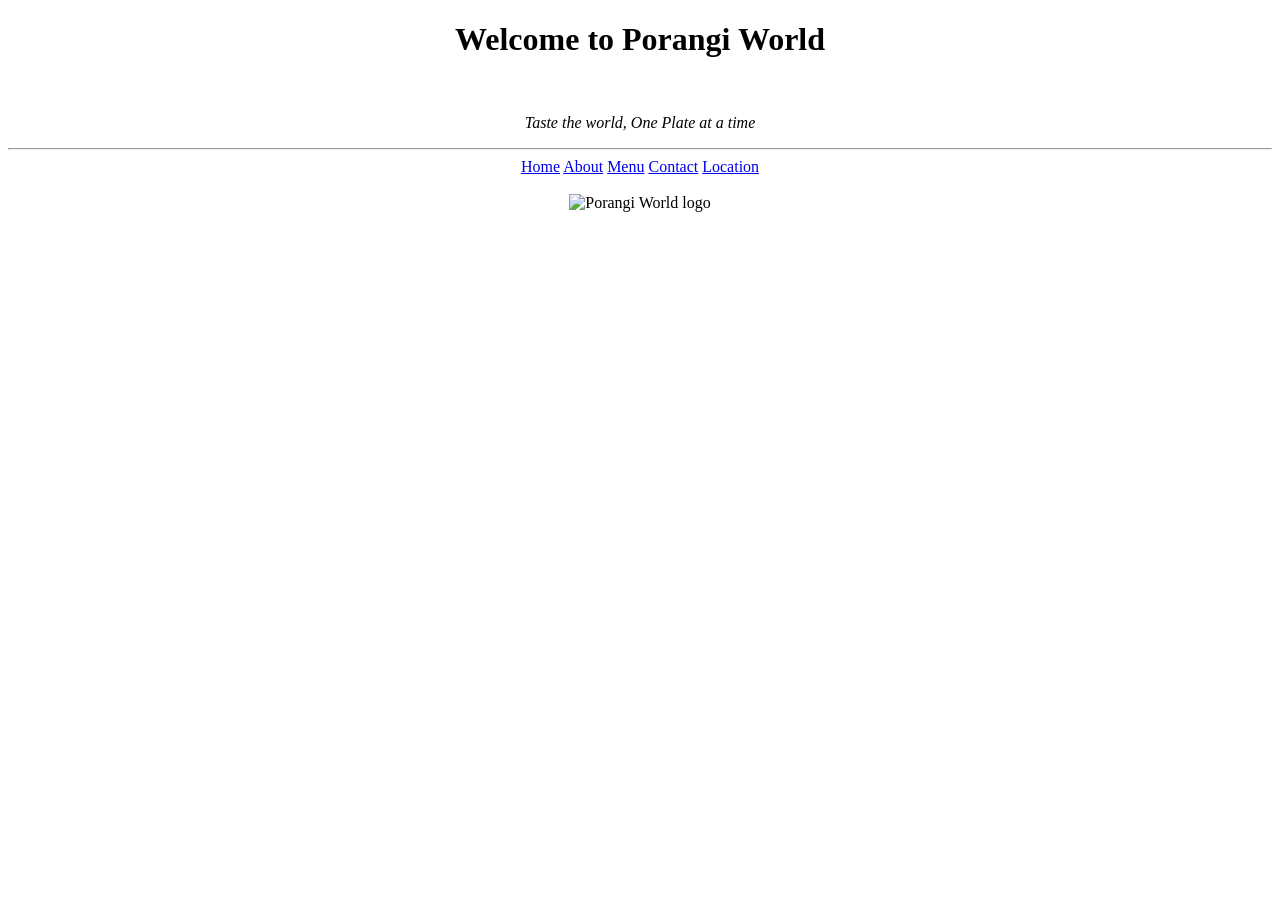
==== PORANGI WORLD/index.html @ 7c01753e "Add files via upload" ====
<!DOCTYPE html>
<html lang="en">
<head>
    <meta charset="UTF-8">
    <meta name="viewport" content="width=device-width, initial-scale=1.0">
    <title>Porangi World - Home</title>
</head>
<body>
    <!--This is the title of a small business in Alexandra township-->
    <center><h1>Welcome to Porangi World</h1></center><br>
    <center><p><i>Taste the world, One Plate at a time</i></p></center>

    <hr>
    <center>
        <a href="index.html">Home</a>
        <a href="aboutus.html">About</a>
        <a href="menu.html">Menu</a>
        <a href="contact.html">Contact</a>
        <a href="images.html">Location</a>

    </center>
    <br>
<center>
    <img src="Screenshot_20260814_110335_Instagram.jpg" alt="Porangi World logo" width="400">
</center>
</body>
  

</html>
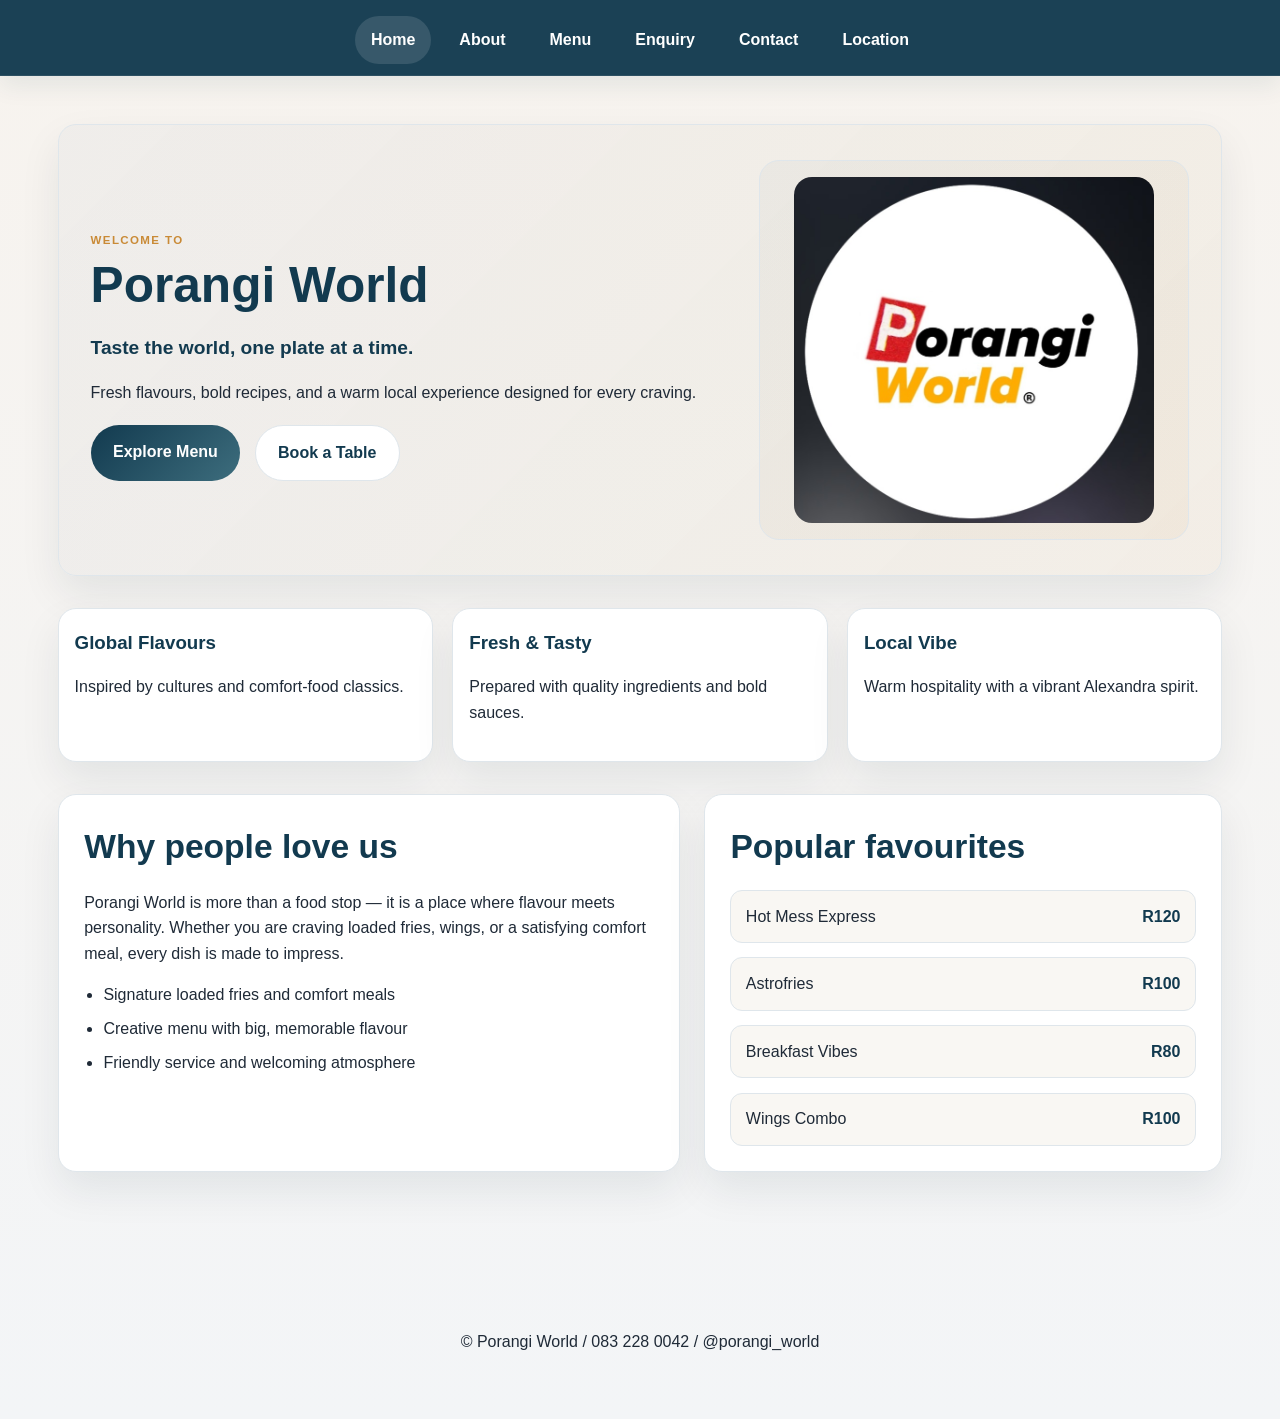
==== commit b6e881c5: "Add files via upload" ====
--- a/PORANGI WORLD/index.html
+++ b/PORANGI WORLD/index.html
@@ -1,29 +1,96 @@
 <!DOCTYPE html>
 <html lang="en">
 <head>
-    <meta charset="UTF-8">
-    <meta name="viewport" content="width=device-width, initial-scale=1.0">
-    <title>Porangi World - Home</title>
+    <meta charset="UTF-8" />
+    <meta name="viewport" content="width=device-width, initial-scale=1.0" />
+    <meta name="description" content="Porangi World brings bold global flavours, vibrant comfort food, and warm hospitality to Alexandra." />
+    <title>Porangi World | Taste the World</title>
+    <link rel="stylesheet" href="css/style.css" />
 </head>
 <body>
-    <!--This is the title of a small business in Alexandra township-->
-    <center><h1>Welcome to Porangi World</h1></center><br>
-    <center><p><i>Taste the world, One Plate at a time</i></p></center>
+    <header class="site-header">
+        <nav class="main-nav" aria-label="Main navigation">
+            <a href="index.html" class="active">Home</a>
+            <a href="aboutus.html">About</a>
+            <a href="menu.html">Menu</a>
+            <a href="enquiry.html">Enquiry</a>
+            <a href="contact.html">Contact</a>
+            <a href="location.html">Location</a>
+        </nav>
+    </header>
 
-    <hr>
-    <center>
-        <a href="index.html">Home</a>
-        <a href="aboutus.html">About</a>
-        <a href="menu.html">Menu</a>
-        <a href="contact.html">Contact</a>
-        <a href="images.html">Location</a>
+    <main class="page-shell home-shell">
+        <section class="hero-card home-hero">
+            <div class="home-hero-copy">
+                <p class="eyebrow">Welcome to</p>
+                <h1>Porangi World</h1>
+                <p class="tagline">Taste the world, one plate at a time.</p>
+                <p>Fresh flavours, bold recipes, and a warm local experience designed for every craving.</p>
+                <div class="home-actions">
+                    <a class="primary-btn" href="menu.html">Explore Menu</a>
+                    <a class="secondary-btn" href="contact.html">Book a Table</a>
+                </div>
+            </div>
 
-    </center>
-    <br>
-<center>
-    <img src="Screenshot_20260814_110335_Instagram.jpg" alt="Porangi World logo" width="400">
-</center>
+            <div class="home-logo-panel">
+                <img src="images/Screenshot_20260814_110335_Instagram.jpg" alt="Porangi World logo" />
+            </div>
+        </section>
+
+        <section class="info-strip">
+            <div class="info-box">
+                <h3>Global Flavours</h3>
+                <p>Inspired by cultures and comfort-food classics.</p>
+            </div>
+            <div class="info-box">
+                <h3>Fresh & Tasty</h3>
+                <p>Prepared with quality ingredients and bold sauces.</p>
+            </div>
+            <div class="info-box">
+                <h3>Local Vibe</h3>
+                <p>Warm hospitality with a vibrant Alexandra spirit.</p>
+            </div>
+        </section>
+
+        <section class="content-grid home-features">
+            <article class="panel">
+                <h2>Why people love us</h2>
+                <p>Porangi World is more than a food stop — it is a place where flavour meets personality. Whether you are craving loaded fries, wings, or a satisfying comfort meal, every dish is made to impress.</p>
+                <ul class="feature-list">
+                    <li>Signature loaded fries and comfort meals</li>
+                    <li>Creative menu with big, memorable flavour</li>
+                    <li>Friendly service and welcoming atmosphere</li>
+                </ul>
+            </article>
+
+            <article class="panel">
+                <h2>Popular favourites</h2>
+                <div class="mini-menu">
+                    <div class="mini-item">
+                        <span>Hot Mess Express</span>
+                        <strong>R120</strong>
+                    </div>
+                    <div class="mini-item">
+                        <span>Astrofries</span>
+                        <strong>R100</strong>
+                    </div>
+                    <div class="mini-item">
+                        <span>Breakfast Vibes</span>
+                        <strong>R80</strong>
+                    </div>
+                    <div class="mini-item">
+                        <span>Wings Combo</span>
+                        <strong>R100</strong>
+                    </div>
+                </div>
+            </article>
+        </section>
+    </main>
+
+    <footer class="site-footer">
+        <p>&copy; Porangi World / 083 228 0042 / @porangi_world</p>
+    </footer>
+
+    <script src="css/script.js"></script>
 </body>
-  
-
 </html>
--- a/PORANGI WORLD/css/style.css
+++ b/PORANGI WORLD/css/style.css
@@ -0,0 +1,714 @@
+* {
+  box-sizing: border-box;
+}
+
+:root {
+  --bg: #f5f1ea;
+  --bg-soft: #f9f7f3;
+  --surface: #ffffff;
+  --surface-alt: #eef3f7;
+  --primary: #123a4f;
+  --primary-strong: #0d2d3e;
+  --secondary: #c98a36;
+  --secondary-soft: #e9c28d;
+  --accent: #3d6d7d;
+  --accent-soft: #dfe9ee;
+  --text: #1f2a37;
+  --muted: #5f6c7b;
+  --line: #dfe6eb;
+  --success: #2e7d5b;
+  --shadow: 0 18px 40px rgba(17, 35, 48, 0.08);
+  --radius: 18px;
+}
+
+html {
+  scroll-behavior: smooth;
+}
+
+body {
+  margin: 0;
+  font-family: "Segoe UI", Tahoma, Geneva, Verdana, sans-serif;
+  background: linear-gradient(180deg, #f7f3ee 0%, #f3f5f7 100%);
+  color: var(--text);
+  line-height: 1.6;
+}
+
+a {
+  color: var(--primary);
+  text-decoration: none;
+}
+
+a:hover {
+  color: var(--secondary);
+}
+
+img {
+  max-width: 100%;
+  display: block;
+}
+
+button,
+input,
+textarea {
+  font: inherit;
+}
+
+.site-header {
+  position: sticky;
+  top: 0;
+  z-index: 50;
+  background: rgba(18, 58, 79, 0.96);
+  backdrop-filter: blur(8px);
+  border-bottom: 1px solid rgba(255, 255, 255, 0.08);
+  box-shadow: 0 10px 25px rgba(18, 58, 79, 0.08);
+}
+
+.main-nav {
+  max-width: 1200px;
+  margin: 0 auto;
+  padding: 1rem 1.2rem 0.7rem;
+  display: flex;
+  flex-wrap: wrap;
+  justify-content: center;
+  gap: 0.75rem;
+}
+
+.main-nav a {
+  color: #ffffff;
+  font-weight: 700;
+  padding: 0.7rem 1rem;
+  border-radius: 999px;
+  transition: 0.2s ease;
+}
+
+.main-nav a:hover,
+.main-nav a.active {
+  background: rgba(255, 255, 255, 0.12);
+  color: #fff;
+}
+
+.search-wrap {
+  max-width: 1200px;
+  margin: 0 auto;
+  padding: 0 1.2rem 1rem;
+}
+
+.search-wrap input {
+  width: min(100%, 540px);
+  margin: 0 auto;
+  display: block;
+  border: 1px solid var(--line);
+  border-radius: 999px;
+  padding: 0.9rem 1.2rem;
+  background: #fff;
+  color: var(--text);
+  box-shadow: inset 0 0 0 1px rgba(18, 58, 79, 0.02);
+}
+
+.page-shell {
+  max-width: 1200px;
+  margin: 2rem auto;
+  padding: 0 1.1rem 3rem;
+}
+
+.hero-card,
+.panel,
+.gallery-section,
+.response-box {
+  background: var(--surface);
+  border: 1px solid var(--line);
+  border-radius: var(--radius);
+  box-shadow: var(--shadow);
+}
+
+.hero-card {
+  padding: 2.2rem 2rem;
+  margin-bottom: 2rem;
+  background: linear-gradient(135deg, rgba(18, 58, 79, 0.03), rgba(201, 138, 54, 0.06));
+}
+
+.eyebrow {
+  text-transform: uppercase;
+  letter-spacing: 0.12em;
+  font-size: 0.72rem;
+  font-weight: 800;
+  color: var(--secondary);
+  margin-bottom: 0.5rem;
+}
+
+h1,
+h2,
+h3,
+h4 {
+  margin-top: 0;
+  color: var(--primary);
+}
+
+h1 {
+  font-size: clamp(2rem, 4vw, 3.1rem);
+  line-height: 1.15;
+  margin-bottom: 0.8rem;
+}
+
+h2 {
+  font-size: clamp(1.5rem, 3vw, 2.1rem);
+  margin-bottom: 0.8rem;
+}
+
+p {
+  color: var(--text);
+}
+
+.content-grid {
+  display: grid;
+  grid-template-columns: 1.2fr 1fr;
+  gap: 1.5rem;
+  margin-bottom: 2rem;
+}
+
+.panel {
+  padding: 1.6rem;
+}
+
+.form-grid {
+  display: grid;
+  grid-template-columns: repeat(2, minmax(0, 1fr));
+  gap: 1rem;
+}
+
+label {
+  display: block;
+  font-weight: 700;
+  color: var(--text);
+  margin-bottom: 0.5rem;
+}
+
+input,
+textarea {
+  width: 100%;
+  border: 1.4px solid var(--line);
+  border-radius: 12px;
+  padding: 0.9rem 1rem;
+  background: #fff;
+  color: var(--text);
+  transition: border-color 0.2s ease, box-shadow 0.2s ease;
+}
+
+input:focus,
+textarea:focus {
+  outline: none;
+  border-color: var(--primary);
+  box-shadow: 0 0 0 4px rgba(18, 58, 79, 0.08);
+}
+
+textarea {
+  min-height: 170px;
+  resize: vertical;
+}
+
+.estimate-items {
+  margin: 1.3rem 0 1rem;
+  display: grid;
+  gap: 1rem;
+}
+
+.estimate-item {
+  padding: 0.9rem 1rem;
+  border: 1px solid var(--line);
+  border-radius: 14px;
+  background: linear-gradient(135deg, rgba(61, 109, 125, 0.05), rgba(201, 138, 54, 0.05));
+}
+
+.inline-row {
+  display: flex;
+  align-items: center;
+  gap: 0.8rem;
+  margin-top: 0.4rem;
+}
+
+.inline-row input {
+  max-width: 120px;
+}
+
+.summary-box {
+  background: var(--bg-soft);
+  border: 1px solid var(--line);
+  border-radius: 14px;
+  padding: 1rem 1.1rem;
+  margin: 1rem 0;
+}
+
+.summary-line {
+  display: flex;
+  justify-content: space-between;
+  gap: 1rem;
+  padding: 0.45rem 0;
+  border-bottom: 1px solid var(--line);
+}
+
+.summary-line:last-child {
+  border-bottom: none;
+}
+
+.summary-line.total {
+  font-size: 1.08rem;
+  font-weight: 800;
+  color: var(--primary);
+}
+
+button[type="submit"] {
+  width: 100%;
+  padding: 0.95rem 1.2rem;
+  border: none;
+  border-radius: 12px;
+  background: linear-gradient(135deg, var(--primary) 0%, var(--accent) 100%);
+  color: #fff;
+  font-weight: 800;
+  letter-spacing: 0.02em;
+  cursor: pointer;
+  transition: transform 0.2s ease, box-shadow 0.2s ease;
+  box-shadow: 0 12px 24px rgba(18, 58, 79, 0.15);
+}
+
+button[type="submit"]:hover {
+  transform: translateY(-2px);
+}
+
+.response-box {
+  padding: 1.1rem 1.2rem;
+  margin-top: 1rem;
+  min-height: 110px;
+  background: linear-gradient(135deg, rgba(18, 58, 79, 0.02), rgba(201, 138, 54, 0.04));
+  border: 1px solid var(--line);
+  border-radius: 14px;
+}
+
+.response-box pre {
+  margin: 0;
+  white-space: pre-wrap;
+  word-break: break-word;
+  font-family: "Segoe UI", Tahoma, Geneva, Verdana, sans-serif;
+  color: var(--text);
+}
+
+.gallery-section {
+  padding: 1.5rem 1.3rem 1.8rem;
+}
+
+.gallery-grid {
+  display: grid;
+  grid-template-columns: repeat(auto-fit, minmax(220px, 1fr));
+  gap: 1rem;
+}
+
+.gallery-item {
+  position: relative;
+  border: none;
+  border-radius: 16px;
+  overflow: hidden;
+  background: transparent;
+  padding: 0;
+  cursor: pointer;
+  transition: transform 0.2s ease, box-shadow 0.2s ease;
+}
+
+.gallery-item:hover {
+  transform: translateY(-4px);
+  box-shadow: 0 18px 28px rgba(18, 58, 79, 0.15);
+}
+
+.gallery-item img {
+  width: 100%;
+  height: 240px;
+  object-fit: cover;
+}
+
+.lightbox {
+  position: fixed;
+  inset: 0;
+  background: rgba(12, 22, 30, 0.8);
+  display: none;
+  align-items: center;
+  justify-content: center;
+  flex-direction: column;
+  gap: 1rem;
+  padding: 1.2rem;
+  z-index: 200;
+}
+
+.lightbox.open {
+  display: flex;
+}
+
+.lightbox img {
+  max-width: min(90vw, 900px);
+  max-height: 75vh;
+  border-radius: 18px;
+  box-shadow: var(--shadow);
+}
+
+#lightboxCaption {
+  color: #fff;
+  font-weight: 700;
+  text-align: center;
+}
+
+.lightbox-close {
+  position: absolute;
+  top: 1.2rem;
+  right: 1.2rem;
+  width: 46px;
+  height: 46px;
+  border: none;
+  border-radius: 50%;
+  background: rgba(255, 255, 255, 0.2);
+  color: #fff;
+  font-size: 2rem;
+  cursor: pointer;
+}
+
+.site-footer {
+  padding: 1.8rem 1rem 3rem;
+  text-align: center;
+  color: var(--text);
+}
+
+.about-hero {
+  display: grid;
+  grid-template-columns: 1.4fr 0.8fr;
+  gap: 1.5rem;
+  align-items: center;
+}
+
+.about-hero-copy {
+  padding-right: 0.5rem;
+}
+
+.about-hero-badge {
+  background: linear-gradient(135deg, var(--primary) 0%, var(--accent) 100%);
+  color: #fff;
+  padding: 1.5rem 1.3rem;
+  border-radius: 18px;
+  display: flex;
+  flex-direction: column;
+  gap: 0.5rem;
+  box-shadow: 0 18px 30px rgba(18, 58, 79, 0.12);
+}
+
+.about-hero-badge strong {
+  font-size: 1.5rem;
+}
+
+.feature-list {
+  margin: 1rem 0 0;
+  padding-left: 1.2rem;
+  color: var(--text);
+}
+
+.feature-list li {
+  margin-bottom: 0.6rem;
+  line-height: 1.55;
+}
+
+.values-section {
+  display: grid;
+  grid-template-columns: repeat(3, minmax(0, 1fr));
+  gap: 1.2rem;
+  margin-bottom: 2rem;
+}
+
+.value-card {
+  min-height: 180px;
+}
+
+.media-panel {
+  padding: 1.7rem;
+}
+
+.video-wrap {
+  display: flex;
+  justify-content: center;
+  background: var(--bg-soft);
+  border: 1px solid var(--line);
+  border-radius: 18px;
+  padding: 1rem;
+}
+
+.video-wrap video {
+  width: min(100%, 700px);
+  border-radius: 14px;
+  background: #000;
+}
+
+.menu-hero,
+.location-hero {
+  display: grid;
+  grid-template-columns: 1.4fr 0.8fr;
+  gap: 1.2rem;
+  align-items: center;
+}
+
+.menu-hero-badge,
+.location-card {
+  background: linear-gradient(135deg, var(--primary) 0%, var(--accent) 100%);
+  color: #fff;
+  border-radius: 18px;
+  padding: 1.4rem 1.2rem;
+  box-shadow: 0 18px 30px rgba(18, 58, 79, 0.12);
+}
+
+.menu-hero-badge strong,
+.location-card h3 {
+  display: block;
+  font-size: 1.2rem;
+  margin-bottom: 0.3rem;
+}
+
+.menu-grid {
+  display: grid;
+  grid-template-columns: repeat(2, minmax(0, 1fr));
+  gap: 1.5rem;
+}
+
+.menu-card {
+  padding: 1.5rem;
+}
+
+.menu-card-header {
+  display: flex;
+  justify-content: space-between;
+  align-items: center;
+  gap: 1rem;
+  margin-bottom: 1rem;
+  padding-bottom: 0.8rem;
+  border-bottom: 1px solid var(--line);
+}
+
+.menu-card-header span {
+  background: var(--accent-soft);
+  color: var(--primary);
+  font-size: 0.75rem;
+  font-weight: 700;
+  letter-spacing: 0.06em;
+  text-transform: uppercase;
+  padding: 0.4rem 0.7rem;
+  border-radius: 999px;
+}
+
+.dish-item {
+  display: grid;
+  grid-template-columns: 1fr auto;
+  align-items: start;
+  gap: 1rem;
+  padding: 1rem 0;
+  border-bottom: 1px solid var(--line);
+}
+
+.dish-item h3 {
+  margin-bottom: 0.3rem;
+  font-size: 1.15rem;
+}
+
+.dish-item p {
+  margin: 0;
+  color: var(--muted);
+}
+
+.dish-item strong {
+  color: var(--primary);
+  font-size: 1.1rem;
+}
+
+.menu-photo,
+.menu-photo-stack img {
+  width: 100%;
+  margin-top: 1.2rem;
+  border-radius: 16px;
+  object-fit: cover;
+  box-shadow: 0 16px 26px rgba(18, 58, 79, 0.08);
+}
+
+.menu-photo {
+  height: 260px;
+}
+
+.menu-photo-stack {
+  display: grid;
+  gap: 1rem;
+  margin-top: 1.2rem;
+}
+
+.menu-photo-stack img {
+  height: 220px;
+}
+
+.map-panel {
+  padding: 1.6rem;
+}
+
+.map-wrap {
+  border: 1px solid var(--line);
+  border-radius: 18px;
+  overflow: hidden;
+  background: var(--bg-soft);
+}
+
+.map-wrap iframe {
+  display: block;
+  width: 100%;
+}
+
+.location-card a {
+  color: #fff;
+}
+
+.home-shell {
+  padding-top: 1rem;
+}
+
+.home-hero {
+  display: grid;
+  grid-template-columns: 1.2fr 0.8fr;
+  gap: 1.5rem;
+  align-items: center;
+}
+
+.home-hero-copy {
+  padding-right: 0.5rem;
+}
+
+.tagline {
+  font-size: 1.2rem;
+  color: var(--primary);
+  font-weight: 700;
+  margin-bottom: 0.8rem;
+}
+
+.home-actions {
+  display: flex;
+  flex-wrap: wrap;
+  gap: 0.9rem;
+  margin-top: 1.2rem;
+}
+
+.primary-btn,
+.secondary-btn {
+  display: inline-block;
+  padding: 0.9rem 1.4rem;
+  border-radius: 999px;
+  font-weight: 700;
+  transition: 0.2s ease;
+}
+
+.primary-btn {
+  background: linear-gradient(135deg, var(--primary), var(--accent));
+  color: #fff;
+}
+
+.secondary-btn {
+  background: #fff;
+  color: var(--primary);
+  border: 1px solid var(--line);
+}
+
+.primary-btn:hover,
+.secondary-btn:hover {
+  transform: translateY(-2px);
+}
+
+.home-logo-panel {
+  display: flex;
+  justify-content: center;
+  align-items: center;
+  background: linear-gradient(135deg, rgba(18,58,79,0.03), rgba(201,138,54,0.06));
+  border: 1px solid var(--line);
+  border-radius: 20px;
+  min-height: 320px;
+  padding: 1rem;
+}
+
+.home-logo-panel img {
+  width: min(100%, 360px);
+  border-radius: 18px;
+}
+
+.info-strip {
+  display: grid;
+  grid-template-columns: repeat(3, minmax(0, 1fr));
+  gap: 1.2rem;
+  margin: 1.6rem 0 2rem;
+}
+
+.info-box {
+  background: #fff;
+  border: 1px solid var(--line);
+  border-radius: 18px;
+  padding: 1.2rem 1rem;
+  box-shadow: var(--shadow);
+}
+
+.info-box h3 {
+  margin-bottom: 0.4rem;
+  color: var(--primary);
+}
+
+.home-features {
+  margin-top: 0.5rem;
+}
+
+.mini-menu {
+  display: grid;
+  gap: 0.9rem;
+  margin-top: 1rem;
+}
+
+.mini-item {
+  display: flex;
+  justify-content: space-between;
+  align-items: center;
+  gap: 1rem;
+  padding: 0.8rem 0.9rem;
+  border-radius: 12px;
+  background: var(--bg-soft);
+  border: 1px solid var(--line);
+}
+
+.mini-item strong {
+  color: var(--primary);
+}
+
+@media (max-width: 720px) {
+  .content-grid,
+  .form-grid {
+    grid-template-columns: 1fr;
+  }
+
+  .page-shell {
+    margin-top: 1.1rem;
+  }
+
+  .panel,
+  .hero-card {
+    padding: 1.2rem;
+  }
+
+  .about-hero,
+  .values-section {
+    grid-template-columns: 1fr;
+  }
+
+  .menu-grid,
+  .menu-hero,
+  .location-hero {
+    grid-template-columns: 1fr;
+  }
+
+  .dish-item {
+    grid-template-columns: 1fr;
+  }
+
+  .home-hero,
+  .info-strip {
+    grid-template-columns: 1fr;
+  }
+}
